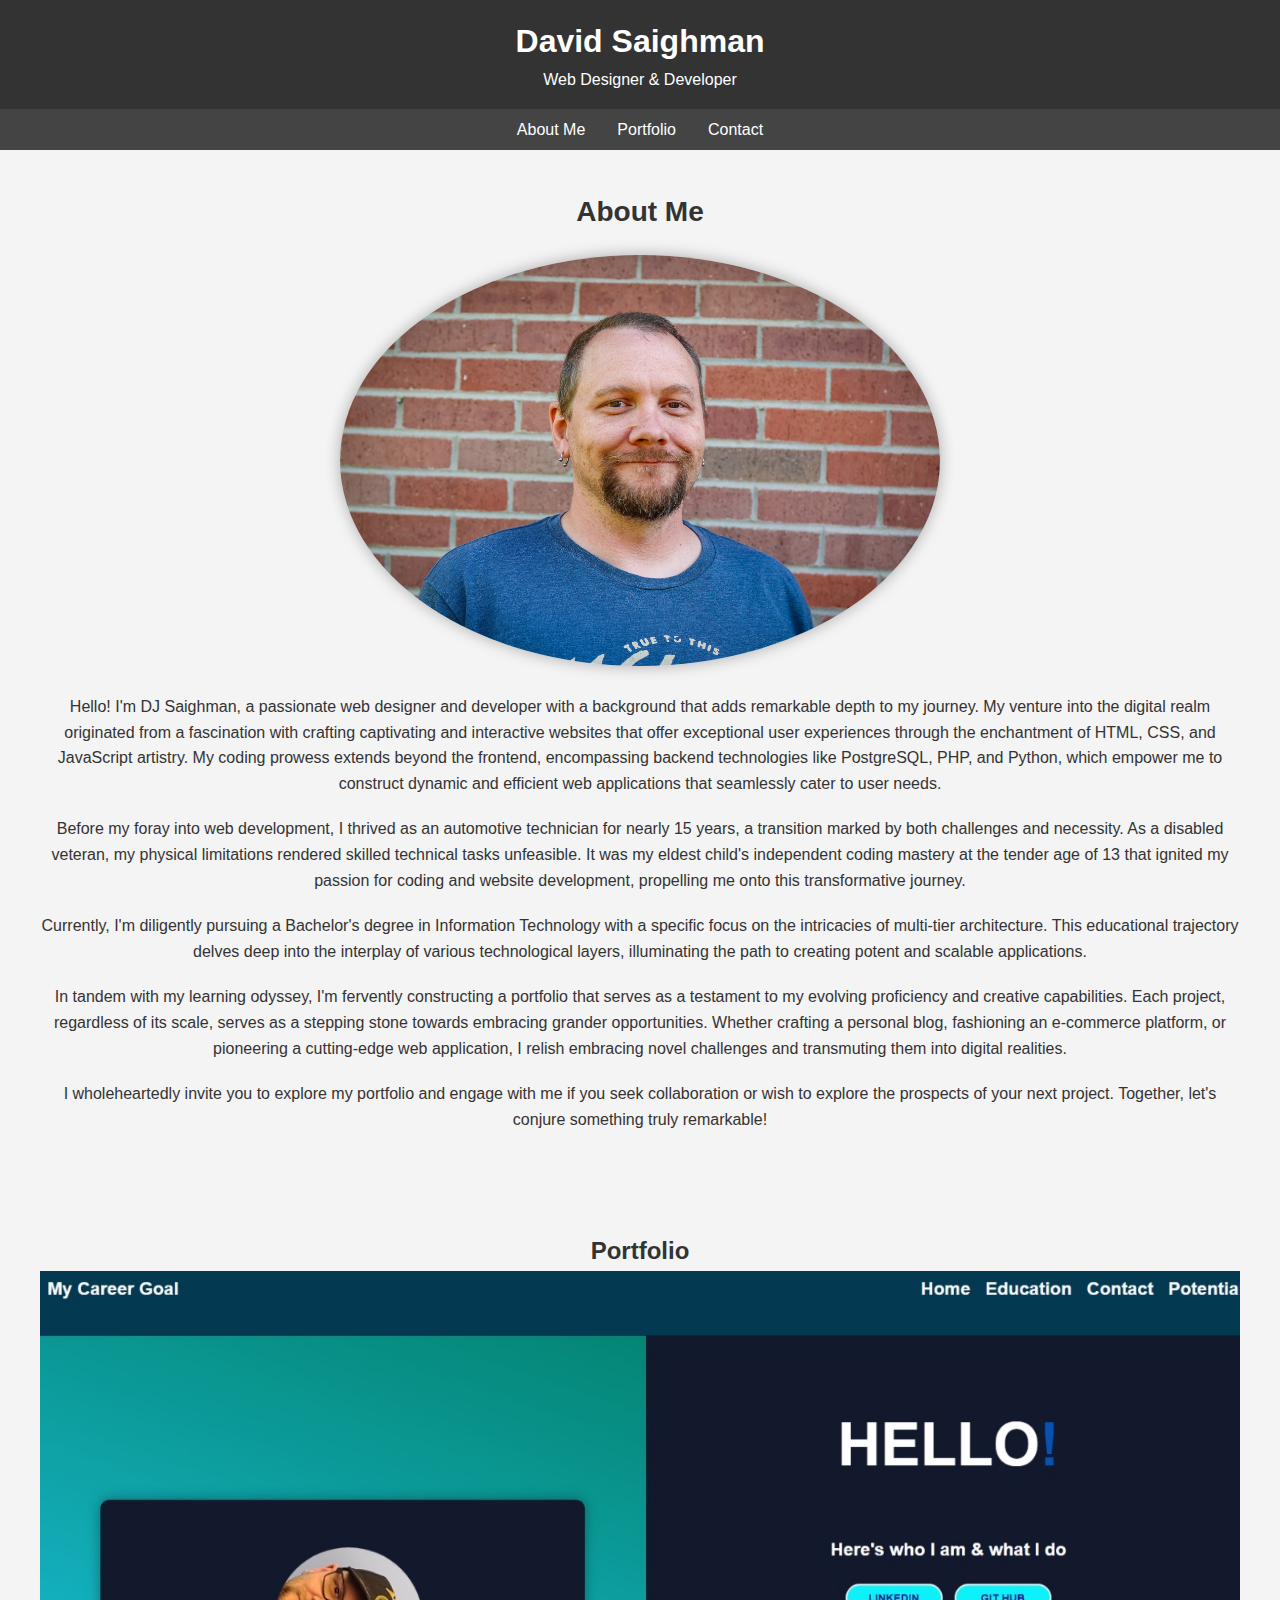
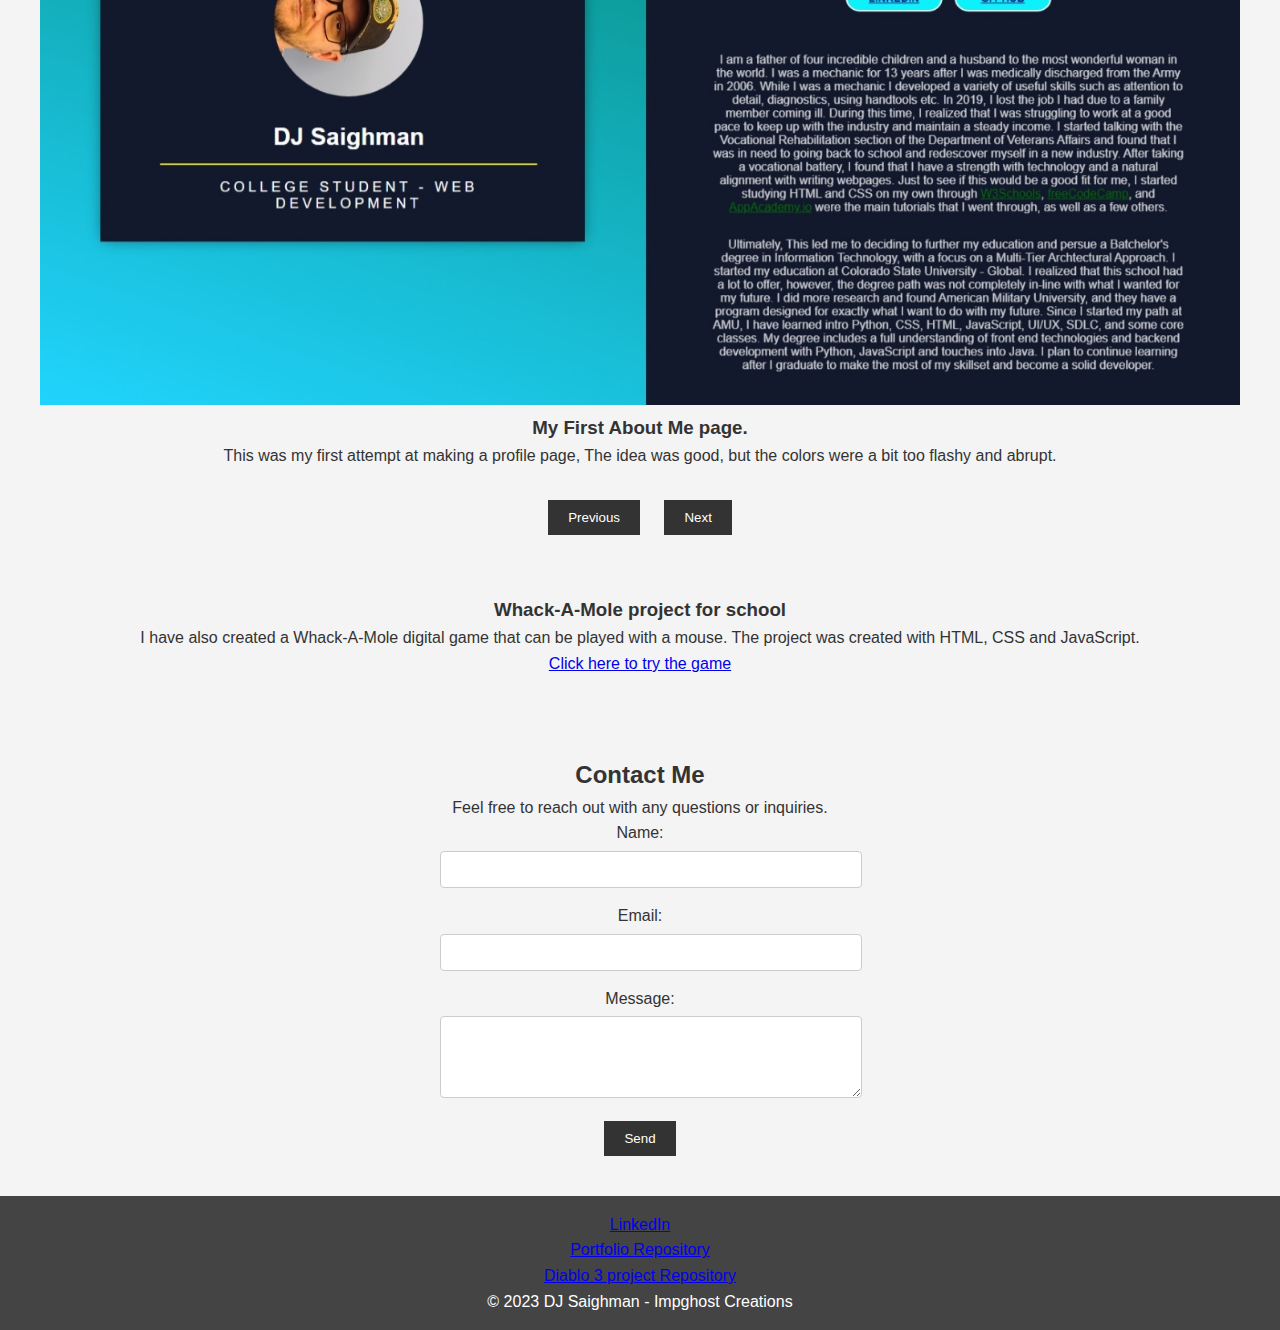
==== index.html @ d0197d31 "enabled PHP mail send" ====
<!DOCTYPE html>
<html lang="en">
<head>
  <meta charset="UTF-8">
  <meta name="viewport" content="width=device-width, initial-scale=1.0">
  <meta name="description" content="Explore DJ Saighman's portfolio showcasing web design and development projects. Contact for collaboration and projects.">
  <link rel="stylesheet" href="style.css">
  <link rel="icon" type="images/logo.png" href="favicon.png">

  <title>DJ Saighman - Web Designer/Developer Portfolio</title>
</head>
<body>
  <header>
    <h1>David Saighman</h1>
    <p>Web Designer & Developer</p>
  </header>
  
  <nav>
    <ul>
      <li><a href="#about">About Me</a></li>
      <li><a href="#portfolio">Portfolio</a></li>
      <li><a href="#contact">Contact</a></li>
    </ul>
  </nav>
  
  <section id="about">
    <h2>About Me</h2>
    <img src="images/djsaighman1.jpeg" alt="DJ Saighman - Web Designer/Developer">
    <p>Hello! I'm DJ Saighman, a passionate web designer and developer with a background that adds remarkable depth to my journey. My venture into the digital realm originated from a fascination with crafting captivating and interactive websites that offer exceptional user experiences through the enchantment of HTML, CSS, and JavaScript artistry. My coding prowess extends beyond the frontend, encompassing backend technologies like PostgreSQL, PHP, and Python, which empower me to construct dynamic and efficient web applications that seamlessly cater to user needs.</p>
    <p>Before my foray into web development, I thrived as an automotive technician for nearly 15 years, a transition marked by both challenges and necessity. As a disabled veteran, my physical limitations rendered skilled technical tasks unfeasible. It was my eldest child's independent coding mastery at the tender age of 13 that ignited my passion for coding and website development, propelling me onto this transformative journey.</p>
    <p>Currently, I'm diligently pursuing a Bachelor's degree in Information Technology with a specific focus on the intricacies of multi-tier architecture. This educational trajectory delves deep into the interplay of various technological layers, illuminating the path to creating potent and scalable applications.</p>
    <p>In tandem with my learning odyssey, I'm fervently constructing a portfolio that serves as a testament to my evolving proficiency and creative capabilities. Each project, regardless of its scale, serves as a stepping stone towards embracing grander opportunities. Whether crafting a personal blog, fashioning an e-commerce platform, or pioneering a cutting-edge web application, I relish embracing novel challenges and transmuting them into digital realities.</p>
    <p>I wholeheartedly invite you to explore my portfolio and engage with me if you seek collaboration or wish to explore the prospects of your next project. Together, let's conjure something truly remarkable!</p>
  </section>
  
        <!--Portfolio Section-->

  <section id="portfolio">
    <h2>Portfolio</h2>
    <div class="slider">
      <div class="project">
        <img src="images/aboutMeAssignment.jpeg" alt="aboutMeAssignment">
        <h3>My First About Me page.</h3>
        <p>This was my first attempt at making a profile page, The idea was good, but the colors were a bit too flashy and abrupt.</p>
      </div>
      <div class="project">
        <img src="images/antiqueGallery.jpeg" alt="antiqueGallery">
        <h3>Antique Gallery page</h3>
        <p>I created this page for a close personal friend that restores vintage furniture. At the time that I made the page, I thought that they were antiques, however, I learned that there is a difference between the two. An antique is an item that is still in relatively good condition, and has its original paint, decals and materials. A vintage item is an item that has been restored to the original condition, by means of replacing paint, materials and decals.</p>
      </div>
      <div class="project">
        <img src="images/antiquePage.jpeg" alt="antiquePage">
        <h3>Antique Landing page</h3>
        <p>I created this page for a close personal friend that restores vintage furniture. At the time that I made the page, I thought that they were antiques, however, I learned that there is a difference between the two. An antique is an item that is still in relatively good condition, and has its original paint, decals and materials. A vintage item is an item that has been restored to the original condition, by means of replacing paint, materials and decals.</p>
      </div>
      <div class="project">
        <img src="images/diabloGear.jpg" alt="diabloGear">
        <h3>Diablo 3 webpage - Gear</h3>
        <p>This page was crafted as part of a school project and earned an "A" for its comprehensive excellence. It was developed using a combination of HTML, CSS, and JavaScript technologies.</p>
      </div>
      <div class="project">
        <img src="images/diabloHome.jpg" alt="diabloHome">
        <h3>Diablo 3 webpage - Home</h3>
        <p>This page was crafted as part of a school project and earned an "A" for its comprehensive excellence. It was developed using a combination of HTML, CSS, and JavaScript technologies.</p>
      </div>
      <div class="project">
        <img src="images/gamingPage.jpeg" alt="gamingPage">
        <h3>Gaming</h3>
        <p>This is a small list of the games that I have played or am currently playing. </p>
      </div>
      <div class="project">
        <img src="images/landingPage-assignment.jpeg" alt="about me assignment">
        <h3>School Assignment landing page, incorporates HTML, JavaScript and CSS.</h3>
        <p>This is a landing page I created early on in my venture to become a webpage designer. </p>
      </div>
      <div class="project">
        <img src="images/tripsAndAdventures.jpeg" alt="assignment">
        <h3>Vacations page</h3>
        <p>This is a page I created to showcase the vacations that my family has taken over the last few years. Many great memories from each of these trips.</p>
      </div>
      <!-- More project items can be added here -->
    </div>
    <button id="prevBtn">Previous</button>
    <button id="nextBtn">Next</button>
    <h3><br><br>Whack-A-Mole project for school</h3>
    <p>I have also created a Whack-A-Mole digital game that can be played with a mouse. The project was created with HTML, CSS and JavaScript.<a href="whackAMole/mole.html"><br>Click here to try the game</a></p>
  </section>
  
  <section id="contact">
    <h2>Contact Me</h2>
    <p>Feel free to reach out with any questions or inquiries.</p>
    <form action="send_email.php" method="post">
      <label for="name">Name:</label>
      <input type="text" id="name" name="name" required>
      <br>
      <label for="email">Email:</label>
      <input type="email" id="email" name="email" required>
      <br>
      <label for="message">Message:</label>
      <textarea id="message" name="message" rows="4" required></textarea>
      <br>
      <button type="submit">Send</button>
    </form>
    <!---<div class="contact-info">
      <p>Phone: <a href="tel:+17203940692">Phone</a></p>
      <p>Email: <a href="mailto:dhsaighman@gmail.com">Email</a></p>
      <p>Web: <a href="https://impgh0st.github.io/Portfolio/">DJ Webfolio</a></p>--->
    </div>
  </section>
  
  <footer>
    <p><a href="https://www.linkedin.com/in/david-saighman" target="_blank">LinkedIn</a>
    </p>
    <ul>
      <li><a href="https://github.com/impgh0st/Portfolio" target="_blank">Portfolio Repository</a></li>
      <li><a href="https://github.com/impgh0st/Diablo-3-Page" target="_blank">Diablo 3 project Repository</a></li>
      <!-- Add more repositories as needed -->
    </ul>
    
    <p>&copy; 2023 DJ Saighman - Impghost Creations</p>
  </footer>
  <script src="script.js"></script>
</body>
</html>
---- style.css ----
body, h1, h2, h3, p, ul, li, form {
    margin: 0;
    padding: 0;
    box-sizing: border-box;
  }
  
  /* Basic styling */
  body {
    font-family: Arial, sans-serif;
    background-color: #f4f4f4;
    color: #333;
    line-height: 1.6;
  }
  
  /* Header */
  header {
    background-color: #333;
    color: #fff;
    text-align: center;
    padding: 1rem 0;
  }

  /* Navigation */
  nav ul {
    list-style: none;
    display: flex;
    justify-content: center;
    background-color: #444;
    padding: 0.5rem 0;
  }
  
  nav li {
    margin: 0 1rem;
  }
  
  nav a {
    text-decoration: none;
    color: #fff;
  }
  
  /* About Me */
  #about {
    padding: 40px;
    text-align: center;
  }
  
  #about img {
    max-width: 600px;
    width: 100%;
    height: auto;
    border-radius: 50%;
    margin-bottom: 20px;
    box-shadow: 0px 0px 15px rgba(0, 0, 0, 0.3);
  }
  
  #about h2 {
    font-size: 28px;
    margin-bottom: 20px;
    color: #333;
  }
  
  #about p {
    font-size: 16px;
    margin-bottom: 20px;
  }
  
  /* Portfolio */
  #portfolio {
    padding: 40px;
    text-align: center;
  }
  
  .project {
    margin-bottom: 2rem;
  }
  
  .project img {
    max-width: 100%;
    height: auto;
  }
  
  #prevBtn, #nextBtn {
    background-color: #333;
    color: #fff;
    border: none;
    padding: 10px 20px;
    cursor: pointer;
    margin: 0 10px;
  }
  
  /* Contact */
  #contact {
    padding: 40px;
    text-align: center;
  }
  
  form {
    max-width: 400px;
    margin: 0 auto;
  }
  
  label {
    display: block;
    margin-bottom: 5px;
  }
  
  input, textarea {
    width: 100%;
    padding: 10px;
    margin-bottom: 15px;
    border: 1px solid #ccc;
    border-radius: 4px;
  }
  
  button {
    background-color: #333;
    color: #fff;
    border: none;
    padding: 10px 20px;
    cursor: pointer;
  }
  
  /* Footer */
  footer {
    text-align: center;
    padding: 1rem 0;
    background-color: #444;
    color: #fff;
  }
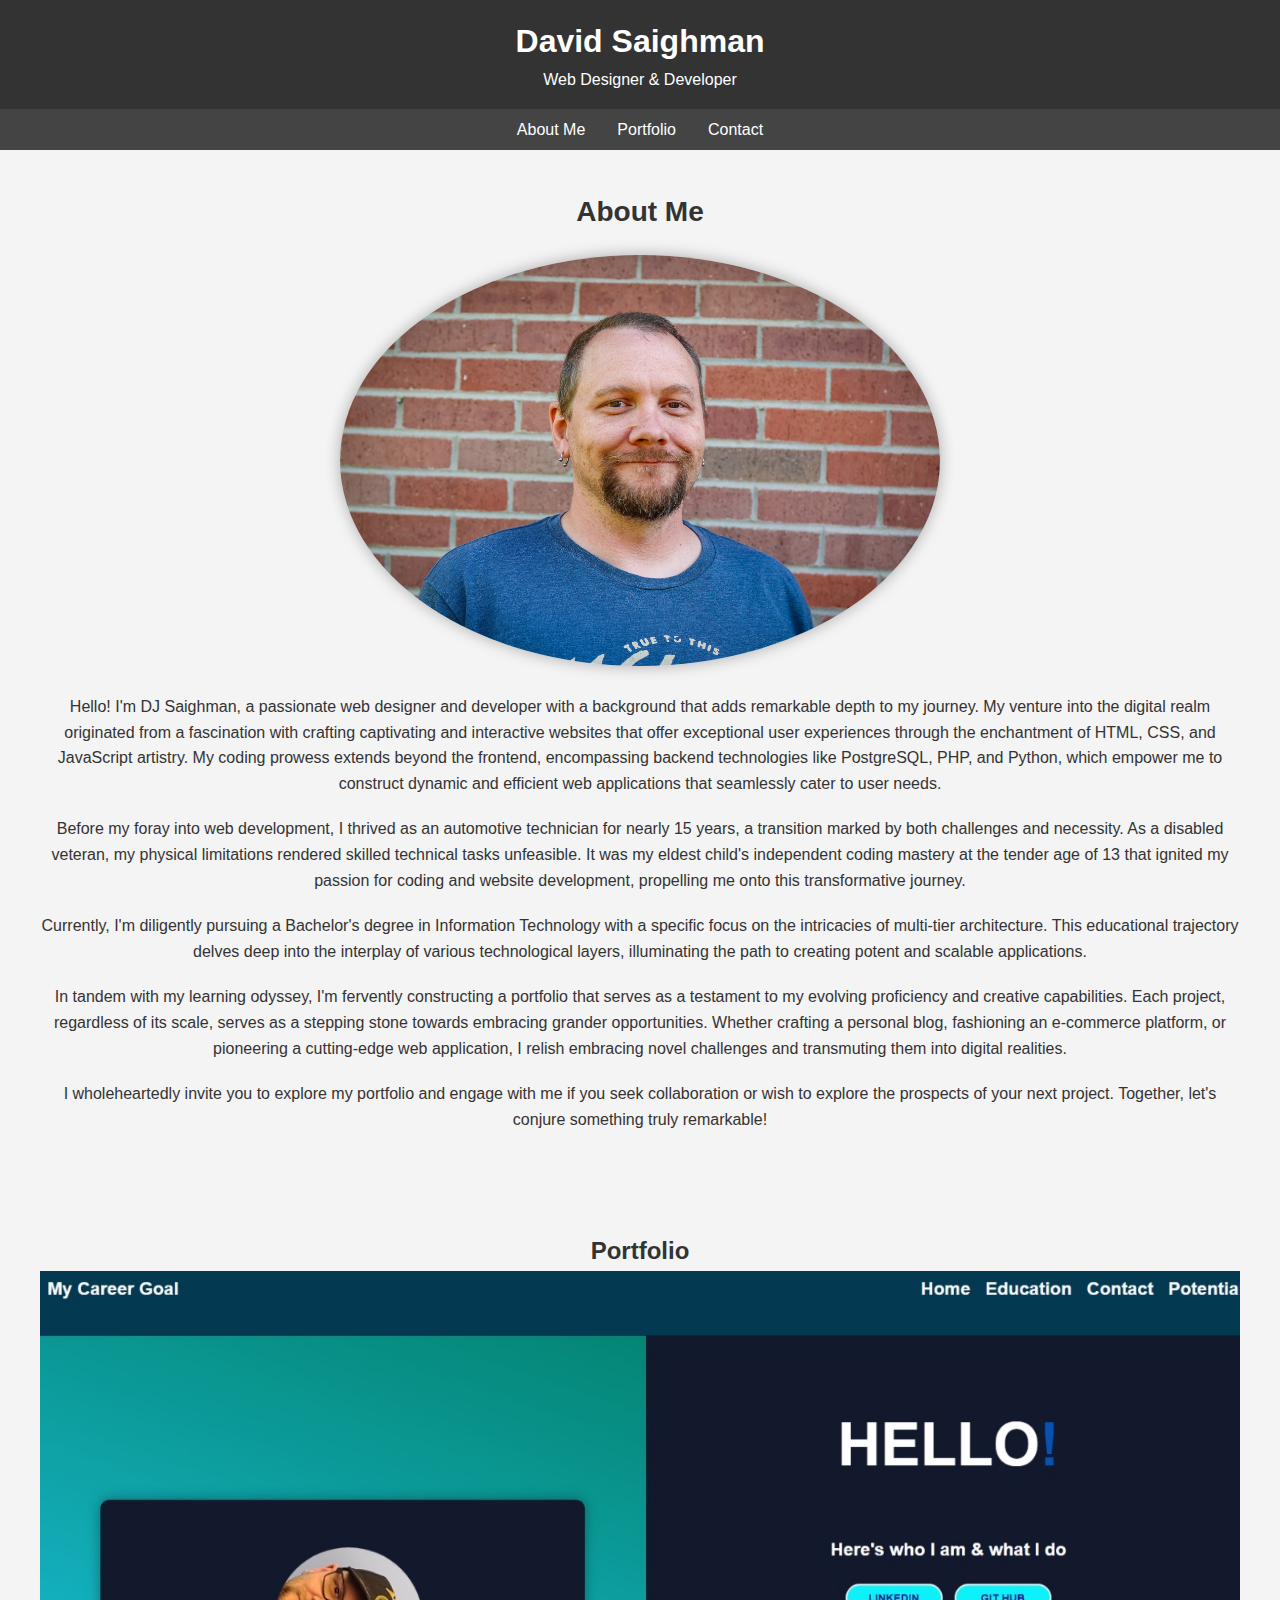
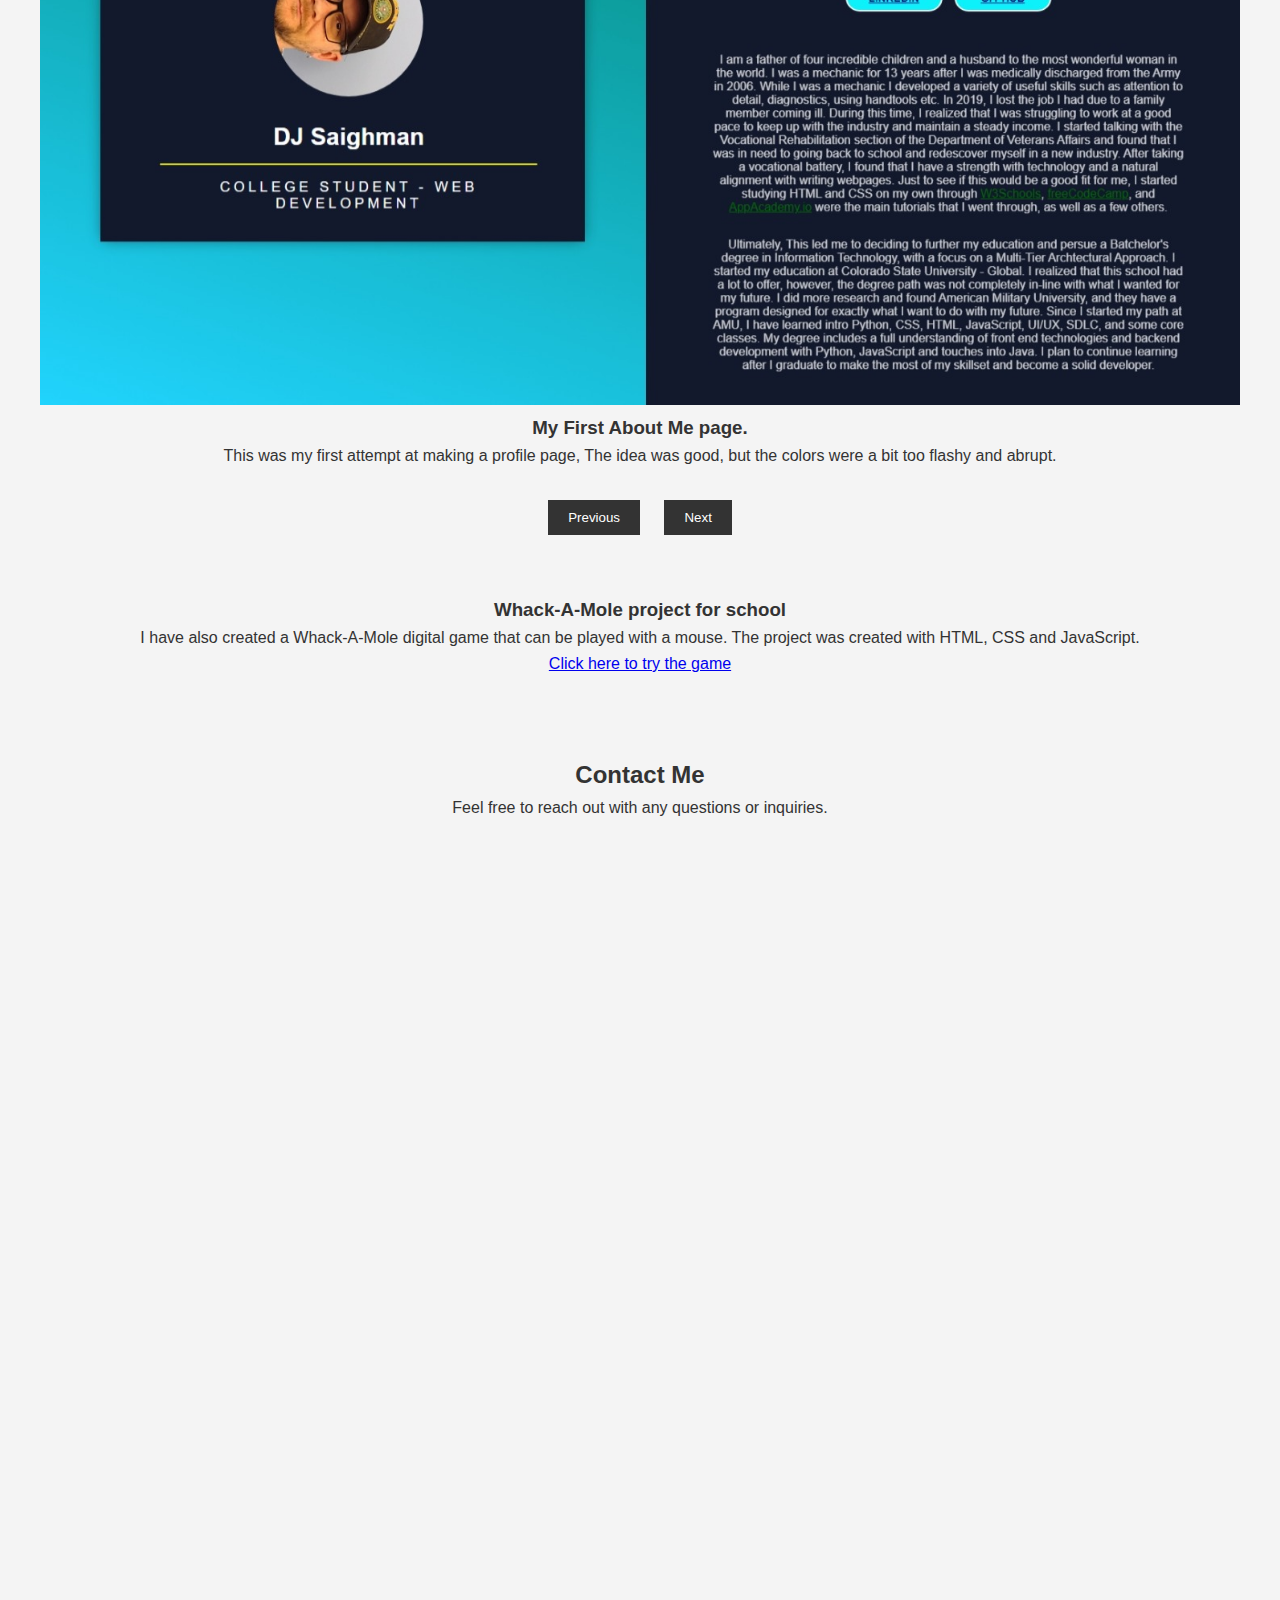
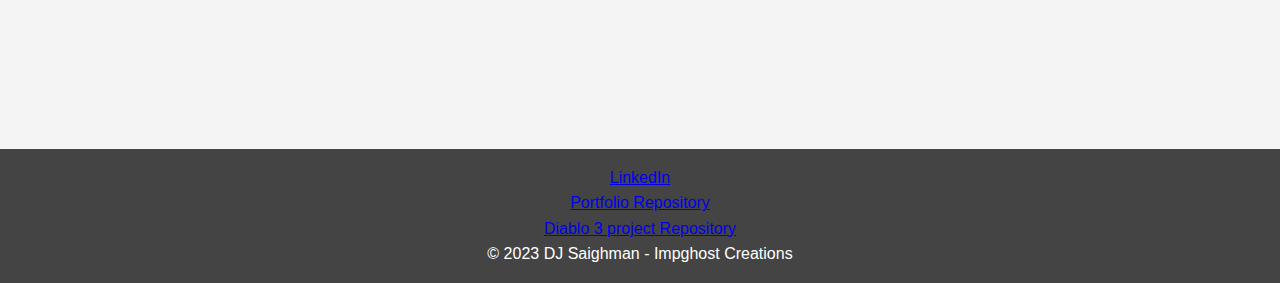
==== commit a7c4718f: "changed to include google sheets" ====
--- a/index.html
+++ b/index.html
@@ -88,8 +88,9 @@
   
   <section id="contact">
     <h2>Contact Me</h2>
-    <p>Feel free to reach out with any questions or inquiries.</p>
-    <form action="send_email.php" method="post">
+    <p>Feel free to reach out with any questions or inquiries.</p><br>
+    <iframe src="https://docs.google.com/forms/d/e/1FAIpQLScN-QP4FnnE5D1ziLyqT-XxxWRVYXlcjnyOiR-yLk-GBiw9EA/viewform?embedded=true" width="640" height="855" frameborder="0" marginheight="0" marginwidth="0">Loading…</iframe>
+    <!---<form action="mailto:dhsaighman@gmail.com" method="post" enctype="text/plain">
       <label for="name">Name:</label>
       <input type="text" id="name" name="name" required>
       <br>
@@ -100,7 +101,7 @@
       <textarea id="message" name="message" rows="4" required></textarea>
       <br>
       <button type="submit">Send</button>
-    </form>
+    </form>--->
     <!---<div class="contact-info">
       <p>Phone: <a href="tel:+17203940692">Phone</a></p>
       <p>Email: <a href="mailto:dhsaighman@gmail.com">Email</a></p>
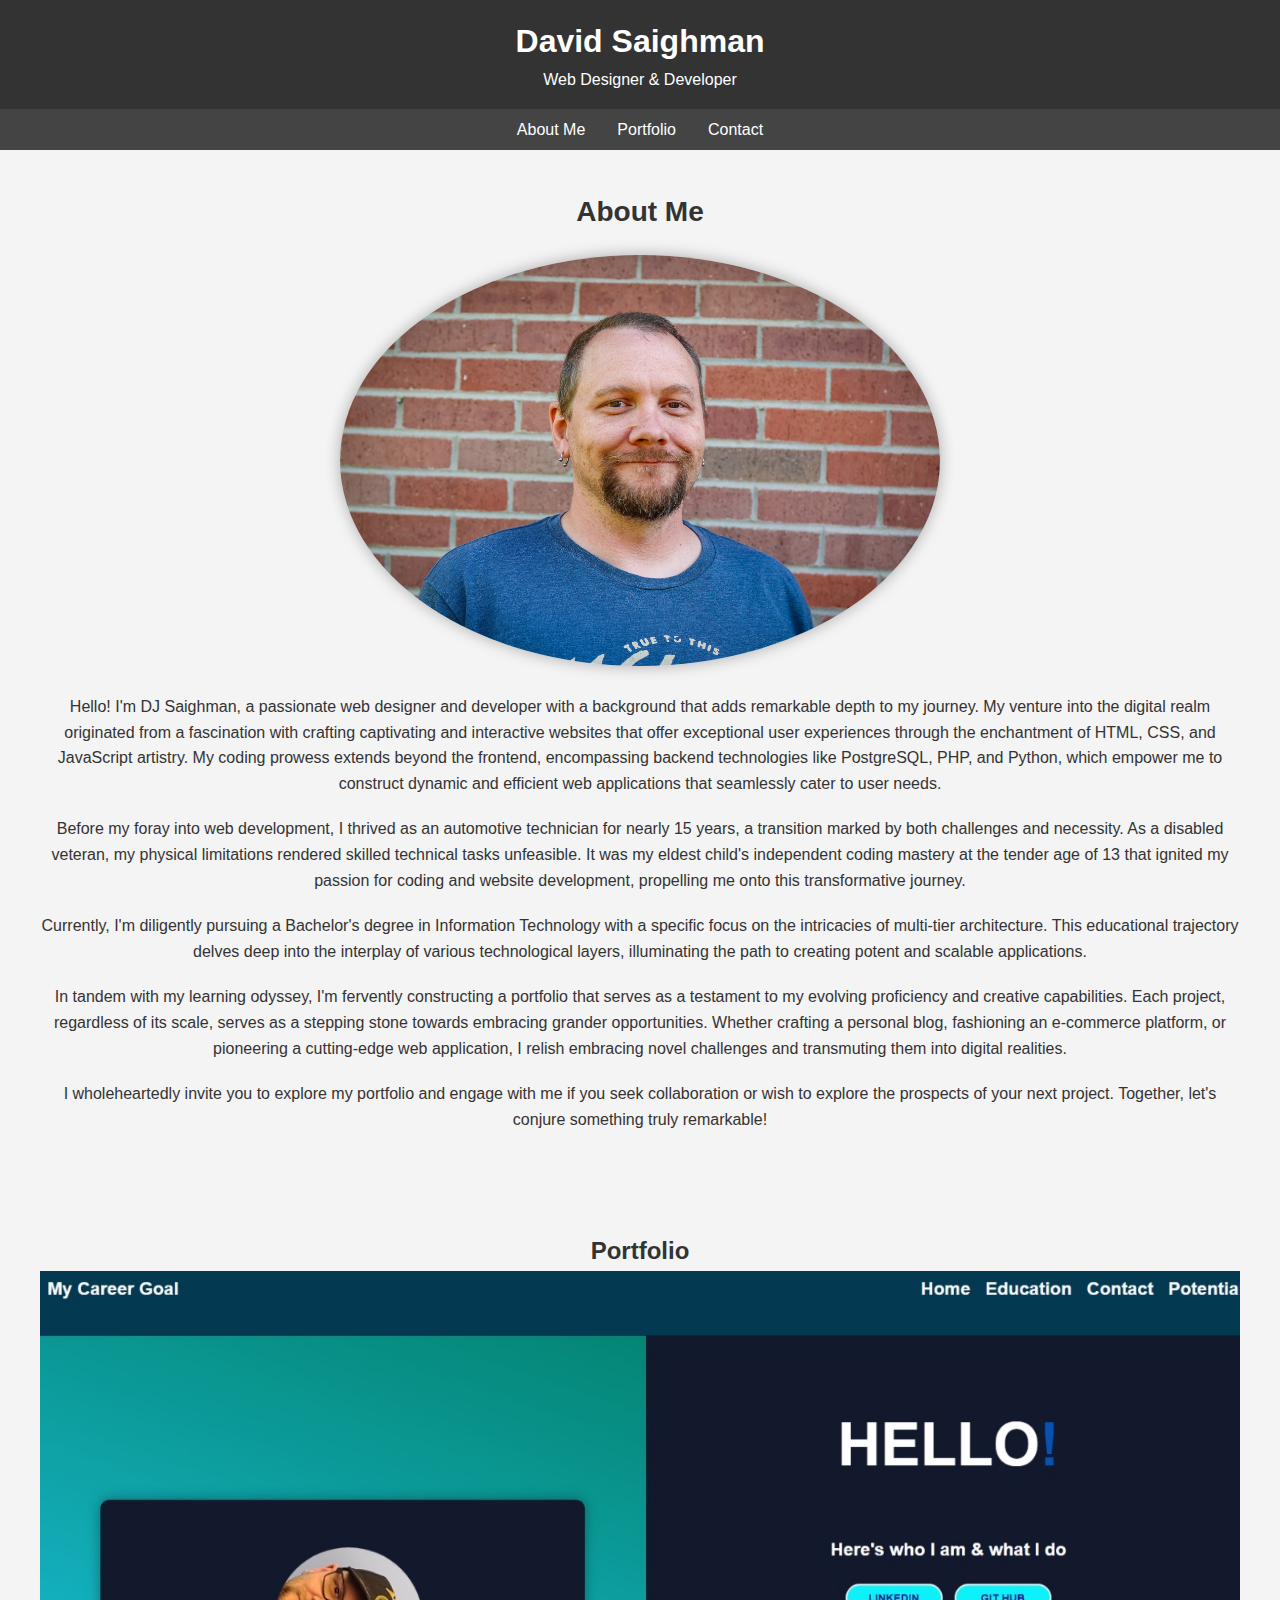
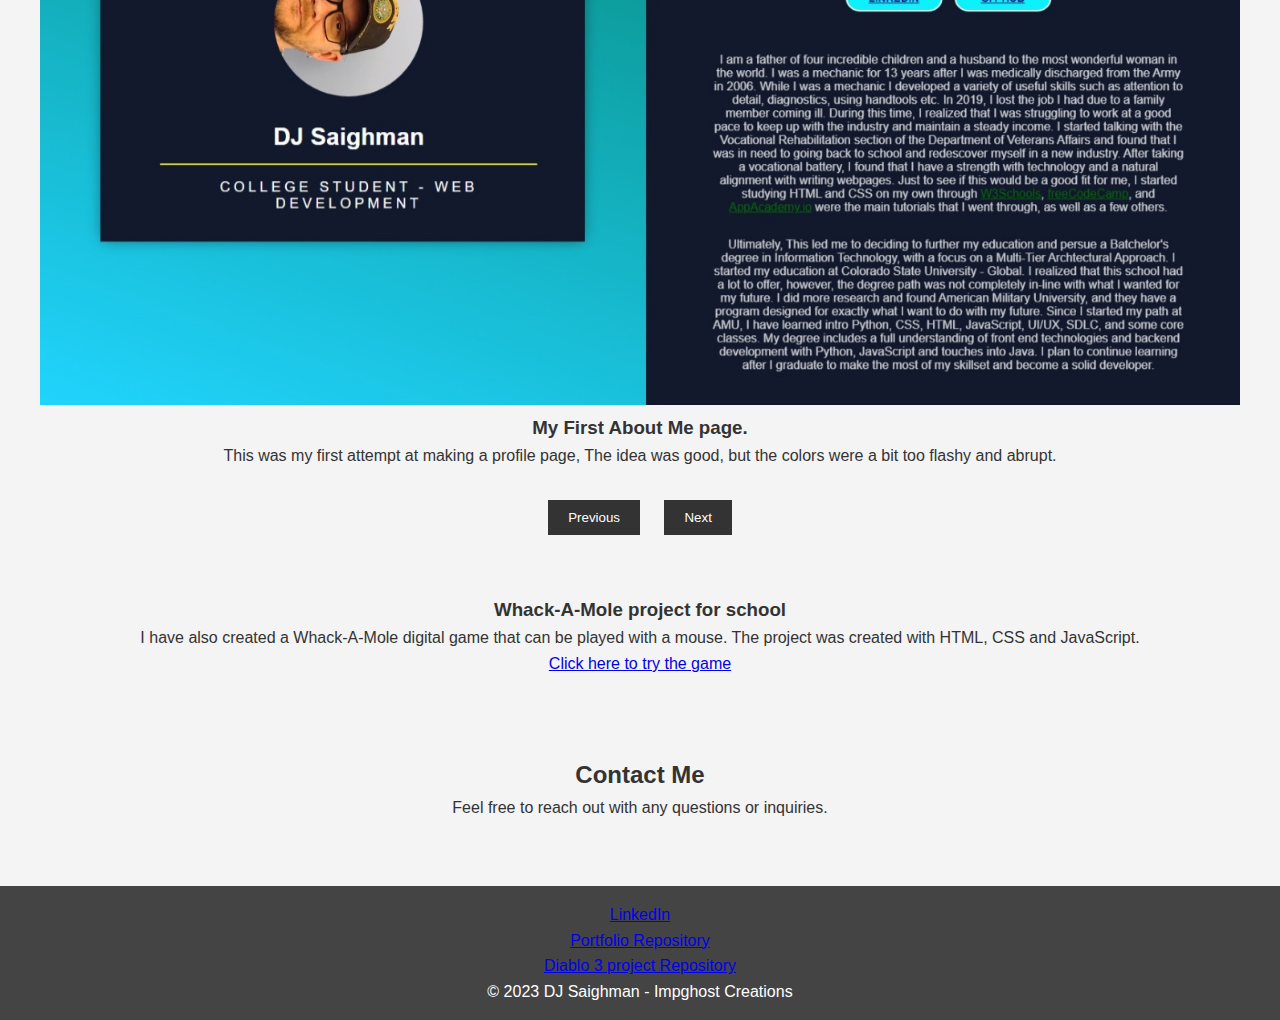
==== commit cae0927e: "commented out all forms" ====
--- a/index.html
+++ b/index.html
@@ -89,7 +89,7 @@
   <section id="contact">
     <h2>Contact Me</h2>
     <p>Feel free to reach out with any questions or inquiries.</p><br>
-    <iframe src="https://docs.google.com/forms/d/e/1FAIpQLScN-QP4FnnE5D1ziLyqT-XxxWRVYXlcjnyOiR-yLk-GBiw9EA/viewform?embedded=true" width="640" height="855" frameborder="0" marginheight="0" marginwidth="0">Loading…</iframe>
+    <!---<iframe src="https://docs.google.com/forms/d/e/1FAIpQLSc9r36E3LWqQNfkrw6JLHy11B1Zn4brZAbffvGoeHK-MWdiUg/viewform?embedded=true" width="640" height="382" frameborder="0" marginheight="0" marginwidth="0">Loading…</iframe>R-yLk-GBiw9EA/viewform?embedded=true" width="640" height="855" frameborder="0" marginheight="0" marginwidth="0">Loading…</iframe>--->
     <!---<form action="mailto:dhsaighman@gmail.com" method="post" enctype="text/plain">
       <label for="name">Name:</label>
       <input type="text" id="name" name="name" required>
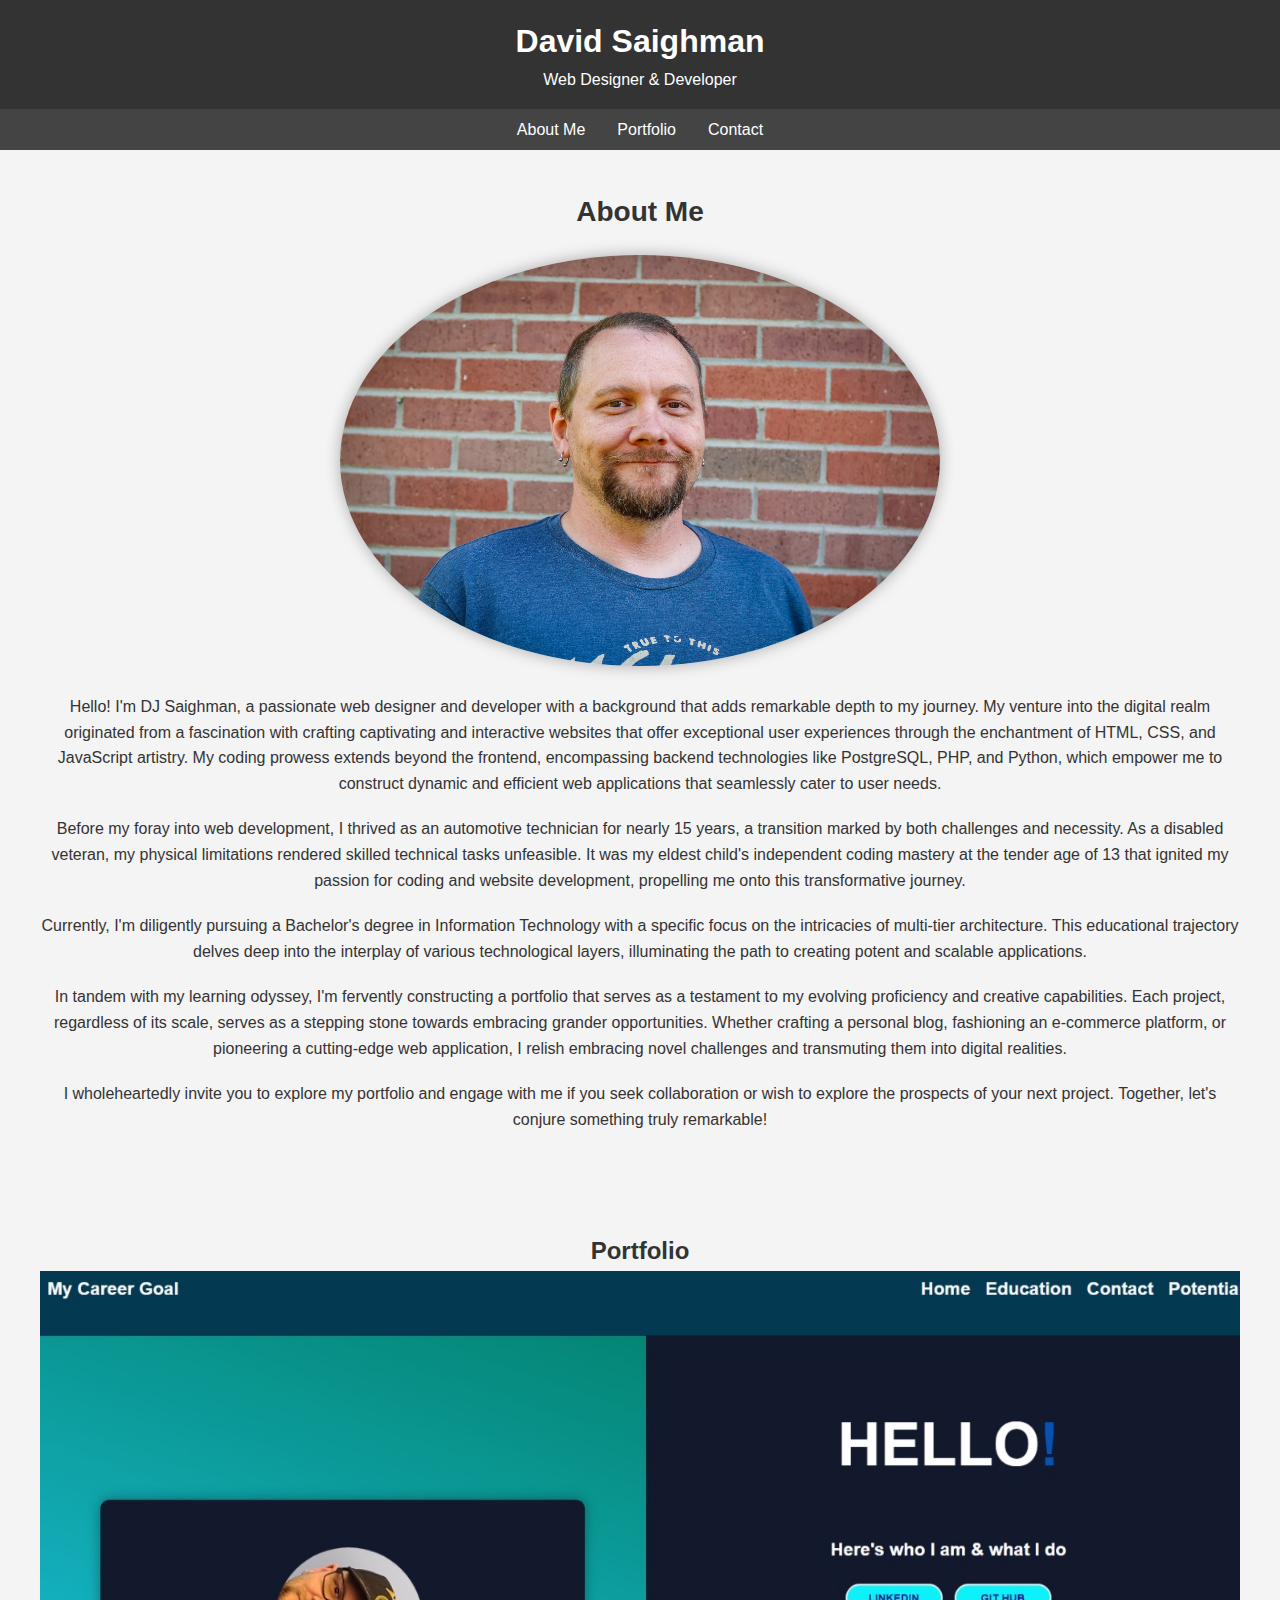
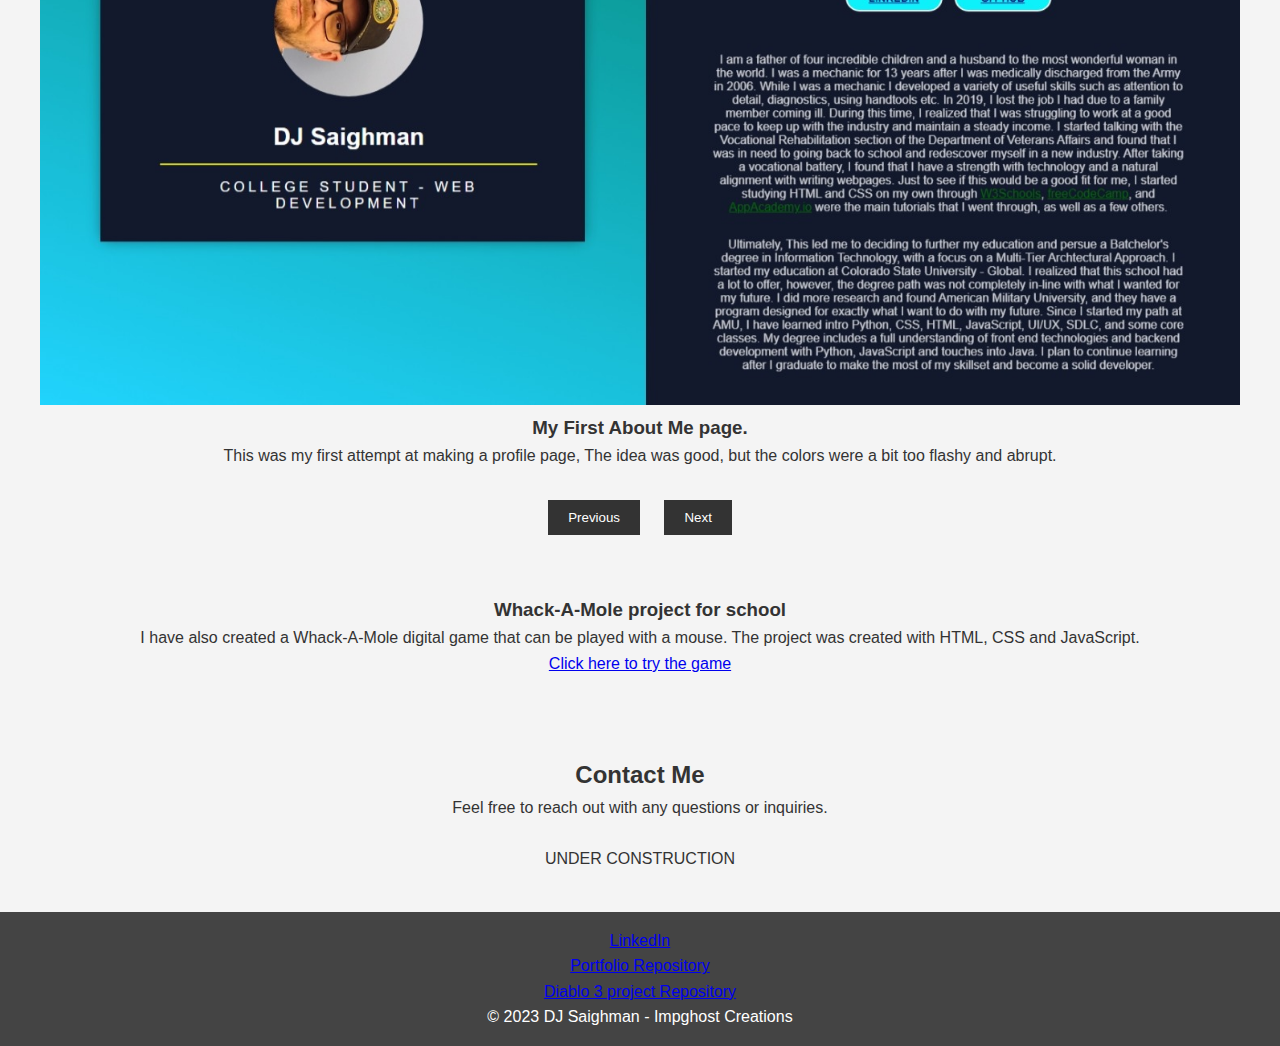
==== commit ef6509f1: "added under construction" ====
--- a/index.html
+++ b/index.html
@@ -88,7 +88,7 @@
   
   <section id="contact">
     <h2>Contact Me</h2>
-    <p>Feel free to reach out with any questions or inquiries.</p><br>
+    <p>Feel free to reach out with any questions or inquiries.</p><br>UNDER CONSTRUCTION
     <!---<iframe src="https://docs.google.com/forms/d/e/1FAIpQLSc9r36E3LWqQNfkrw6JLHy11B1Zn4brZAbffvGoeHK-MWdiUg/viewform?embedded=true" width="640" height="382" frameborder="0" marginheight="0" marginwidth="0">Loading…</iframe>R-yLk-GBiw9EA/viewform?embedded=true" width="640" height="855" frameborder="0" marginheight="0" marginwidth="0">Loading…</iframe>--->
     <!---<form action="mailto:dhsaighman@gmail.com" method="post" enctype="text/plain">
       <label for="name">Name:</label>
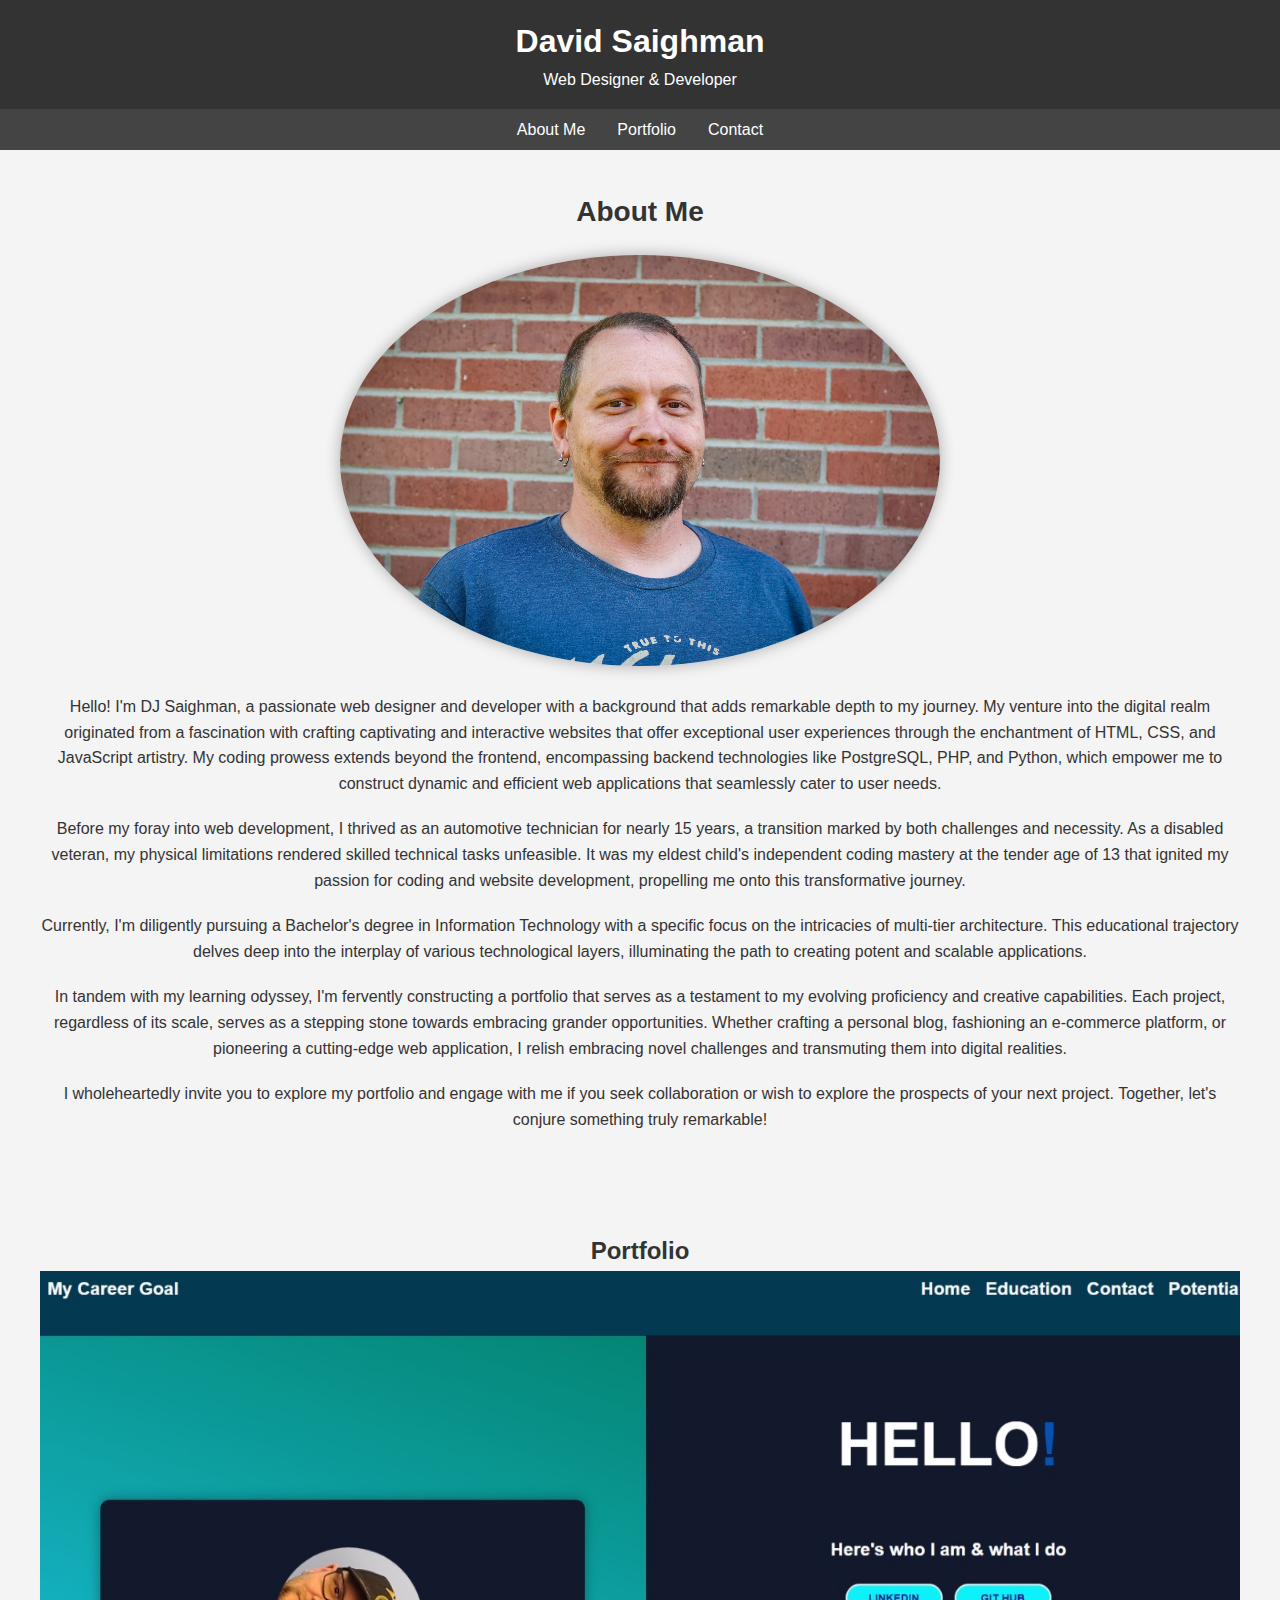
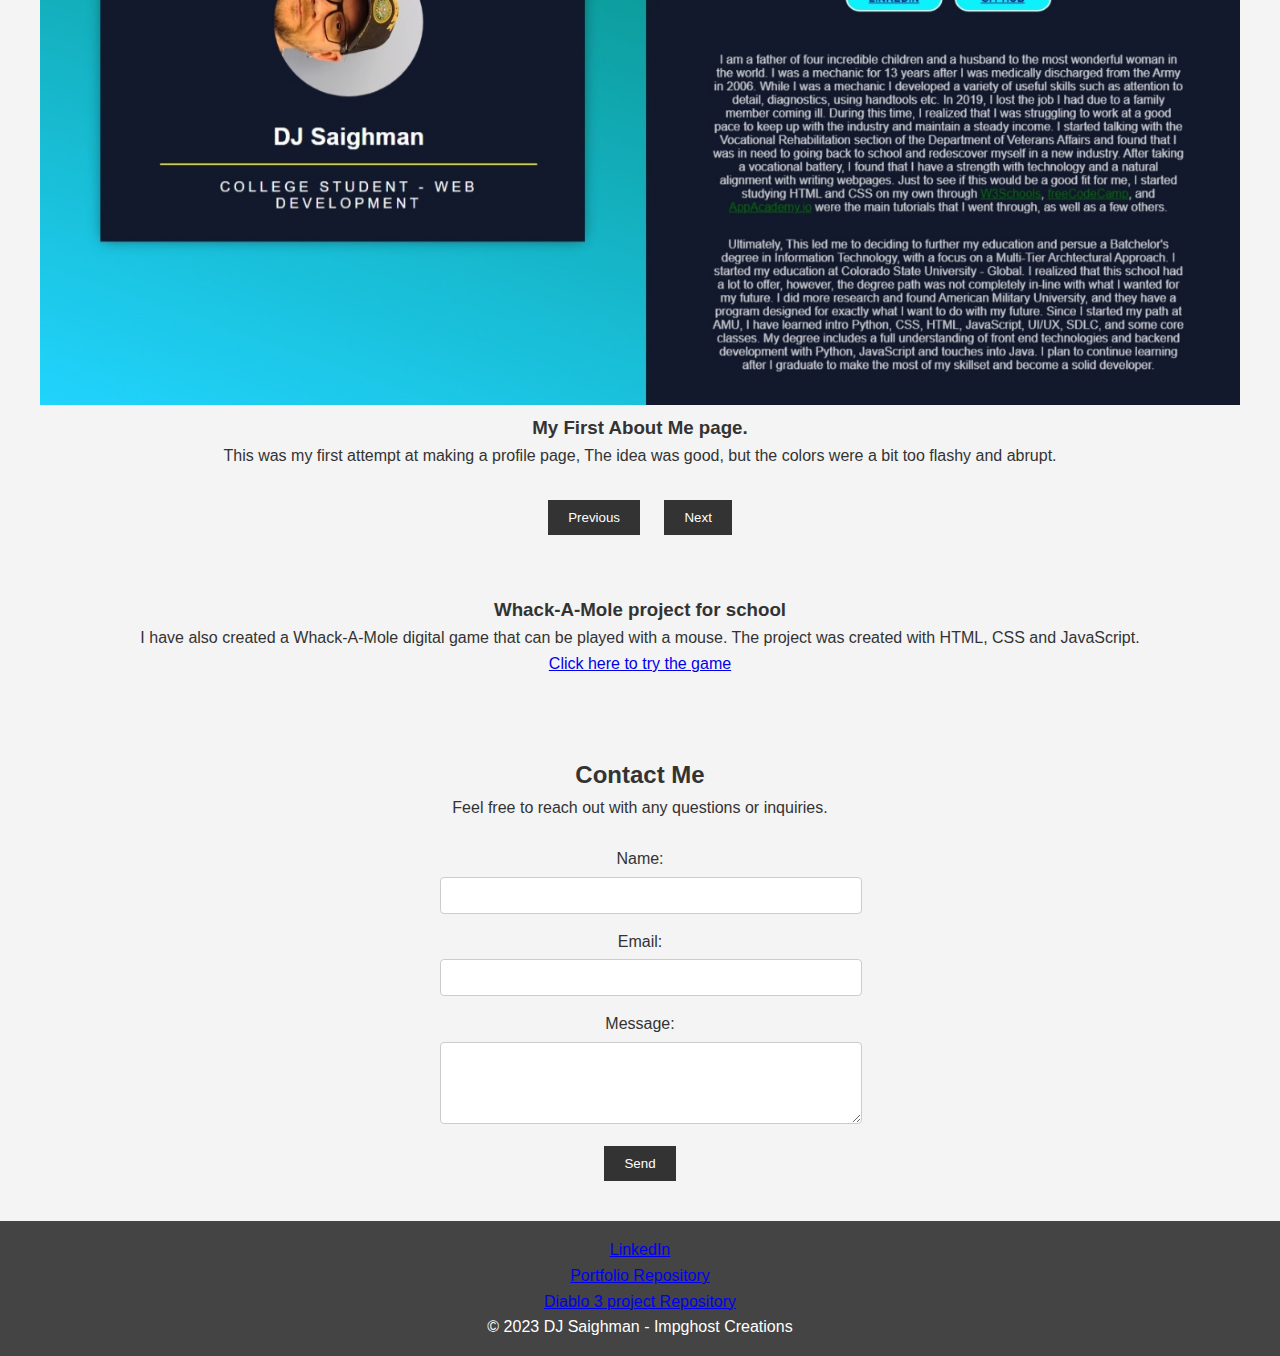
==== commit 8076bc1a: "changed to formspree" ====
--- a/index.html
+++ b/index.html
@@ -88,7 +88,22 @@
   
   <section id="contact">
     <h2>Contact Me</h2>
-    <p>Feel free to reach out with any questions or inquiries.</p><br>UNDER CONSTRUCTION
+    <p>Feel free to reach out with any questions or inquiries.</p><br>
+    <form
+  action="https://formspree.io/f/moqozzzk"
+  method="POST"
+>
+<label for="name">Name:</label>
+<input type="text" id="name" name="name" required>
+<br>
+<label for="email">Email:</label>
+<input type="email" id="email" name="email" required>
+<br>
+<label for="message">Message:</label>
+<textarea id="message" name="message" rows="4" required></textarea>
+<br>
+<button type="submit">Send</button>
+</form>
     <!---<iframe src="https://docs.google.com/forms/d/e/1FAIpQLSc9r36E3LWqQNfkrw6JLHy11B1Zn4brZAbffvGoeHK-MWdiUg/viewform?embedded=true" width="640" height="382" frameborder="0" marginheight="0" marginwidth="0">Loading…</iframe>R-yLk-GBiw9EA/viewform?embedded=true" width="640" height="855" frameborder="0" marginheight="0" marginwidth="0">Loading…</iframe>--->
     <!---<form action="mailto:dhsaighman@gmail.com" method="post" enctype="text/plain">
       <label for="name">Name:</label>
